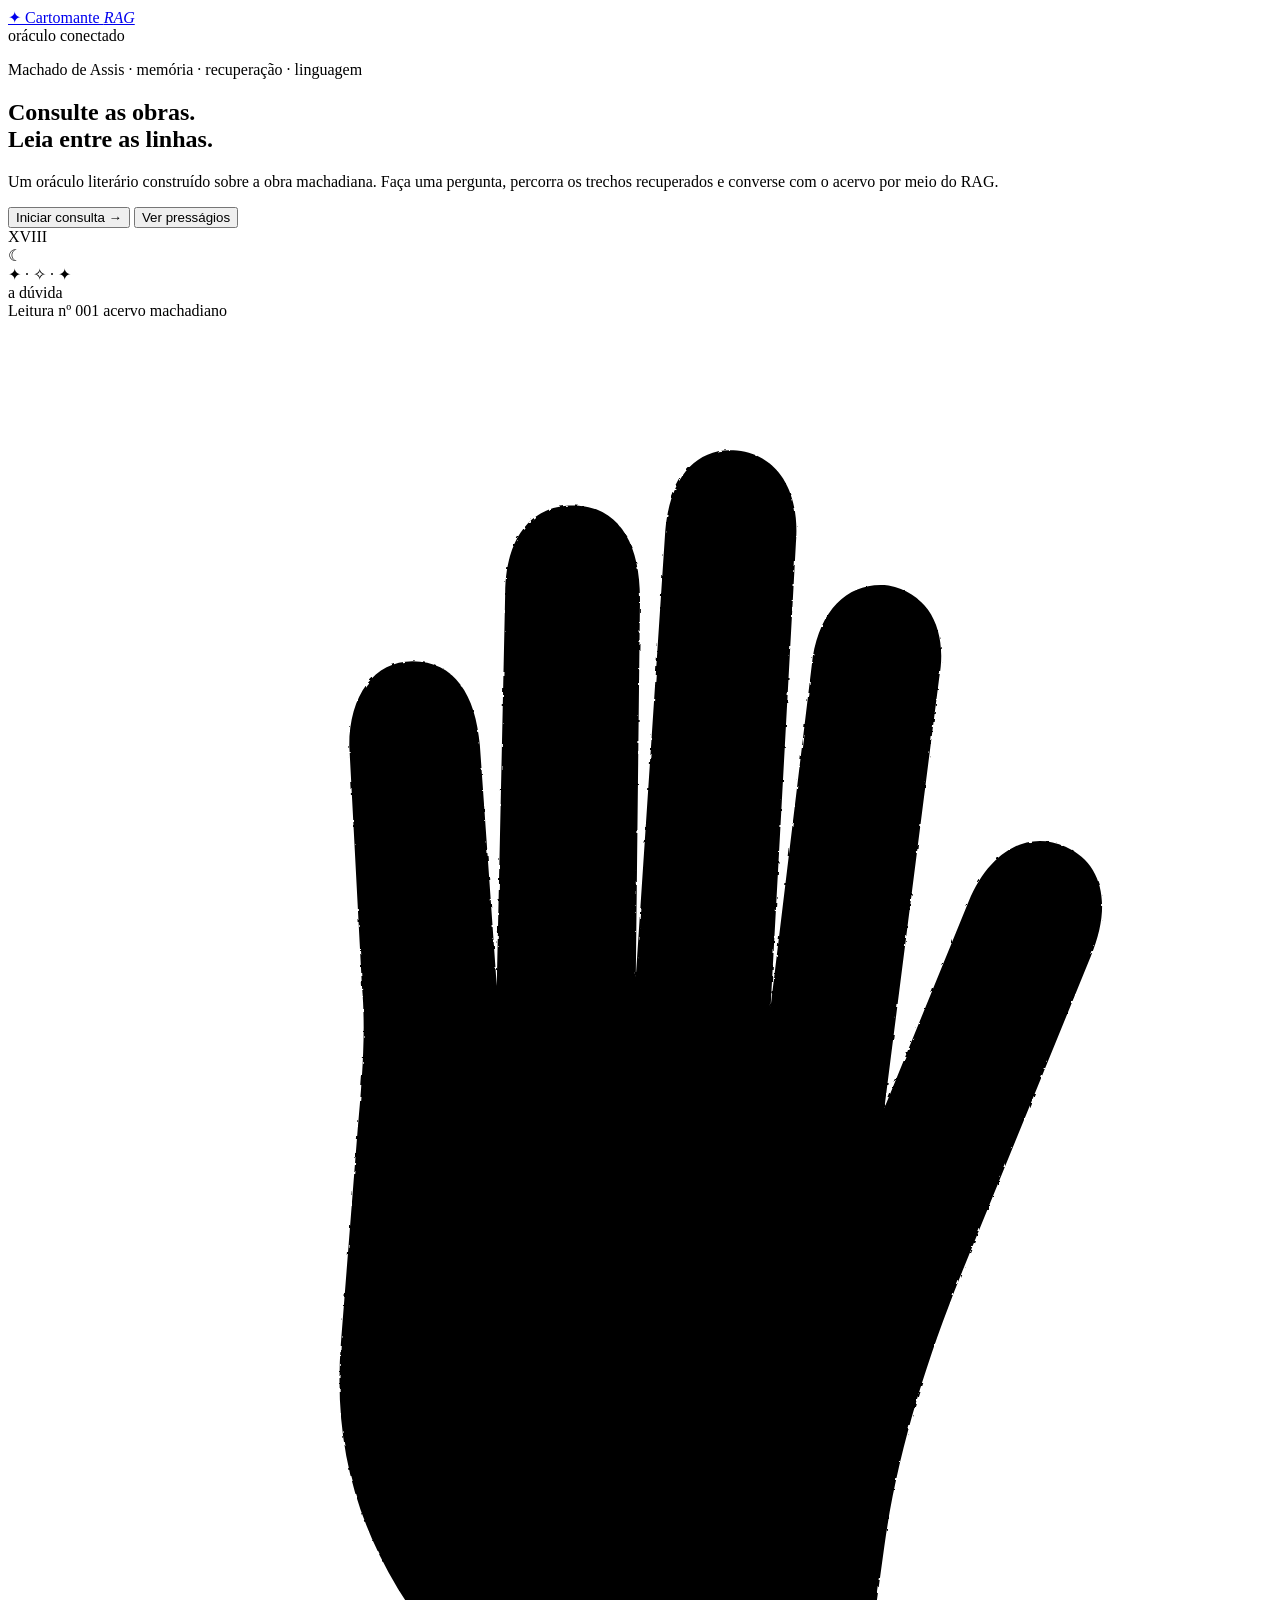
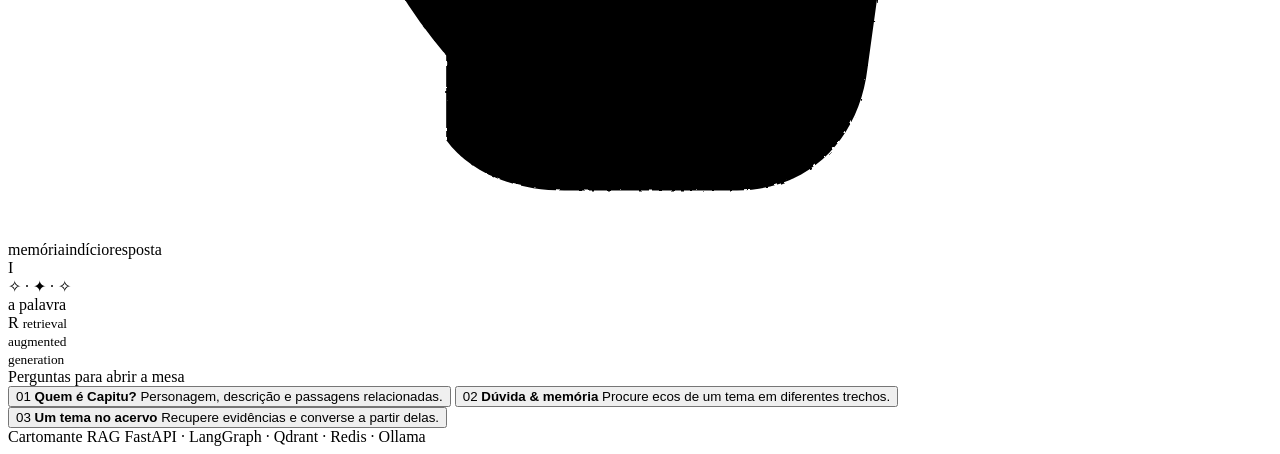
==== src/api/web/index.html @ 720d6f36 "[add] v1 da interface" ====
<!doctype html>
<html lang="pt-BR">
<head>
  <meta charset="utf-8">
  <meta name="viewport" content="width=device-width, initial-scale=1">
  <meta name="theme-color" content="#171711">
  <title>Cartomante RAG</title>
  <link rel="stylesheet" href="/assets/styles.css">
</head>
<body class="home-page">
  <div class="grain" aria-hidden="true"></div>

  <header class="site-header shell">
    <a class="brand" href="/" aria-label="Cartomante RAG — início">
      <span class="brand-mark" aria-hidden="true">✦</span>
      <span>Cartomante <em>RAG</em></span>
    </a>
    <div class="header-status" title="Interface do motor de consulta literária">
      <span class="status-dot"></span>
      <span>oráculo conectado</span>
    </div>
  </header>

  <main class="home-shell shell">
    <section class="hero-copy" aria-labelledby="hero-title">
      <p class="eyebrow">Machado de Assis · memória · recuperação · linguagem</p>
      <h1 id="hero-title">Consulte as obras.<br><span>Leia entre as linhas.</span></h1>
      <p class="hero-description">
        Um oráculo literário construído sobre a obra machadiana. Faça uma pergunta,
        percorra os trechos recuperados e converse com o acervo por meio do RAG.
      </p>

      <div class="hero-actions">
        <button class="button button-primary" id="start-chat" type="button">
          <span>Iniciar consulta</span>
          <span aria-hidden="true">→</span>
        </button>
        <button class="button button-ghost" id="focus-suggestions" type="button">
          Ver presságios
        </button>
      </div>

      <div class="recent-block" id="recent-block" hidden>
        <div class="section-heading">
          <span>Consultas recentes</span>
          <span class="section-line"></span>
        </div>
        <div class="recent-list" id="recent-list"></div>
      </div>
    </section>

    <section class="oracle-stage" aria-label="Mesa de cartomancia">
      <div class="halo halo-one" aria-hidden="true"></div>
      <div class="halo halo-two" aria-hidden="true"></div>

      <div class="tarot-card tarot-card-left" aria-hidden="true">
        <div class="card-corner">XVIII</div>
        <div class="moon-glyph">☾</div>
        <div class="card-stars">✦ · ✧ · ✦</div>
        <div class="card-label">a dúvida</div>
      </div>

      <article class="palm-card">
        <div class="palm-card-head">
          <span>Leitura nº 001</span>
          <span>acervo machadiano</span>
        </div>

        <svg class="palm-svg" viewBox="0 0 300 360" role="img" aria-label="Ilustração estilizada de uma mão para leitura de palma">
          <defs>
            <filter id="roughen">
              <feTurbulence type="fractalNoise" baseFrequency="0.8" numOctaves="1" result="noise"/>
              <feDisplacementMap in="SourceGraphic" in2="noise" scale="0.7"/>
            </filter>
          </defs>
          <g filter="url(#roughen)">
            <path class="palm-outline" d="M104 317c-20-24-27-47-25-74l4-51c1-11 2-23 1-34l-3-57c0-12 6-20 15-20 10 0 15 8 16 20l4 57 2-93c0-13 6-21 16-21 11 0 16 9 16 22l-1 90 7-106c1-12 7-20 17-19 10 1 15 10 14 22l-6 110 10-83c2-12 9-18 18-17 10 2 14 11 12 22l-13 102 20-49c5-12 14-17 23-13 9 4 11 14 6 26l-31 76c-8 20-15 42-18 64l-4 29c-2 17-14 29-31 29h-41c-13 0-23-5-28-12z"/>
            <path class="palm-line palm-line-life" d="M113 177c32-19 71 0 78 34 5 28-8 60-39 79"/>
            <path class="palm-line" d="M103 209c28-9 64-7 100 12"/>
            <path class="palm-line" d="M111 239c31 8 55 26 69 53"/>
            <path class="palm-line" d="M144 166c8 30 10 68 3 112"/>
            <path class="palm-line palm-line-faint" d="M167 183c18 19 30 44 35 72"/>
          </g>
          <circle class="palm-node" cx="146" cy="167" r="4"/>
          <circle class="palm-node" cx="103" cy="209" r="3"/>
          <circle class="palm-node" cx="203" cy="221" r="3"/>
        </svg>

        <div class="palm-caption">
          <span>memória</span><i></i><span>indício</span><i></i><span>resposta</span>
        </div>
      </article>

      <div class="tarot-card tarot-card-right" aria-hidden="true">
        <div class="card-corner">I</div>
        <div class="eye-glyph">
          <span class="eye-ring"><span class="eye-dot"></span></span>
        </div>
        <div class="card-stars">✧ · ✦ · ✧</div>
        <div class="card-label">a palavra</div>
      </div>

      <div class="tech-seal" aria-hidden="true">
        <span>R</span>
        <small>retrieval<br>augmented<br>generation</small>
      </div>
    </section>
  </main>

  <section class="omens shell" id="omens" aria-labelledby="omens-title">
    <div class="section-heading centered">
      <span id="omens-title">Perguntas para abrir a mesa</span>
      <span class="section-line"></span>
    </div>
    <div class="omen-grid">
      <button class="omen-card" type="button" data-prompt="Quem é Capitu e como ela é apresentada em Dom Casmurro?">
        <span class="omen-number">01</span>
        <strong>Quem é Capitu?</strong>
        <span>Personagem, descrição e passagens relacionadas.</span>
      </button>
      <button class="omen-card" type="button" data-prompt="Como Machado de Assis trabalha a dúvida e a memória em Dom Casmurro?">
        <span class="omen-number">02</span>
        <strong>Dúvida & memória</strong>
        <span>Procure ecos de um tema em diferentes trechos.</span>
      </button>
      <button class="omen-card" type="button" data-prompt="Encontre passagens de Machado de Assis sobre ciúme e explique o contexto.">
        <span class="omen-number">03</span>
        <strong>Um tema no acervo</strong>
        <span>Recupere evidências e converse a partir delas.</span>
      </button>
    </div>
  </section>

  <footer class="site-footer shell">
    <span>Cartomante RAG</span>
    <span>FastAPI · LangGraph · Qdrant · Redis · Ollama</span>
  </footer>

  <div class="toast" id="toast" role="status" aria-live="polite"></div>
  <script src="/assets/home.js" defer></script>
</body>
</html>
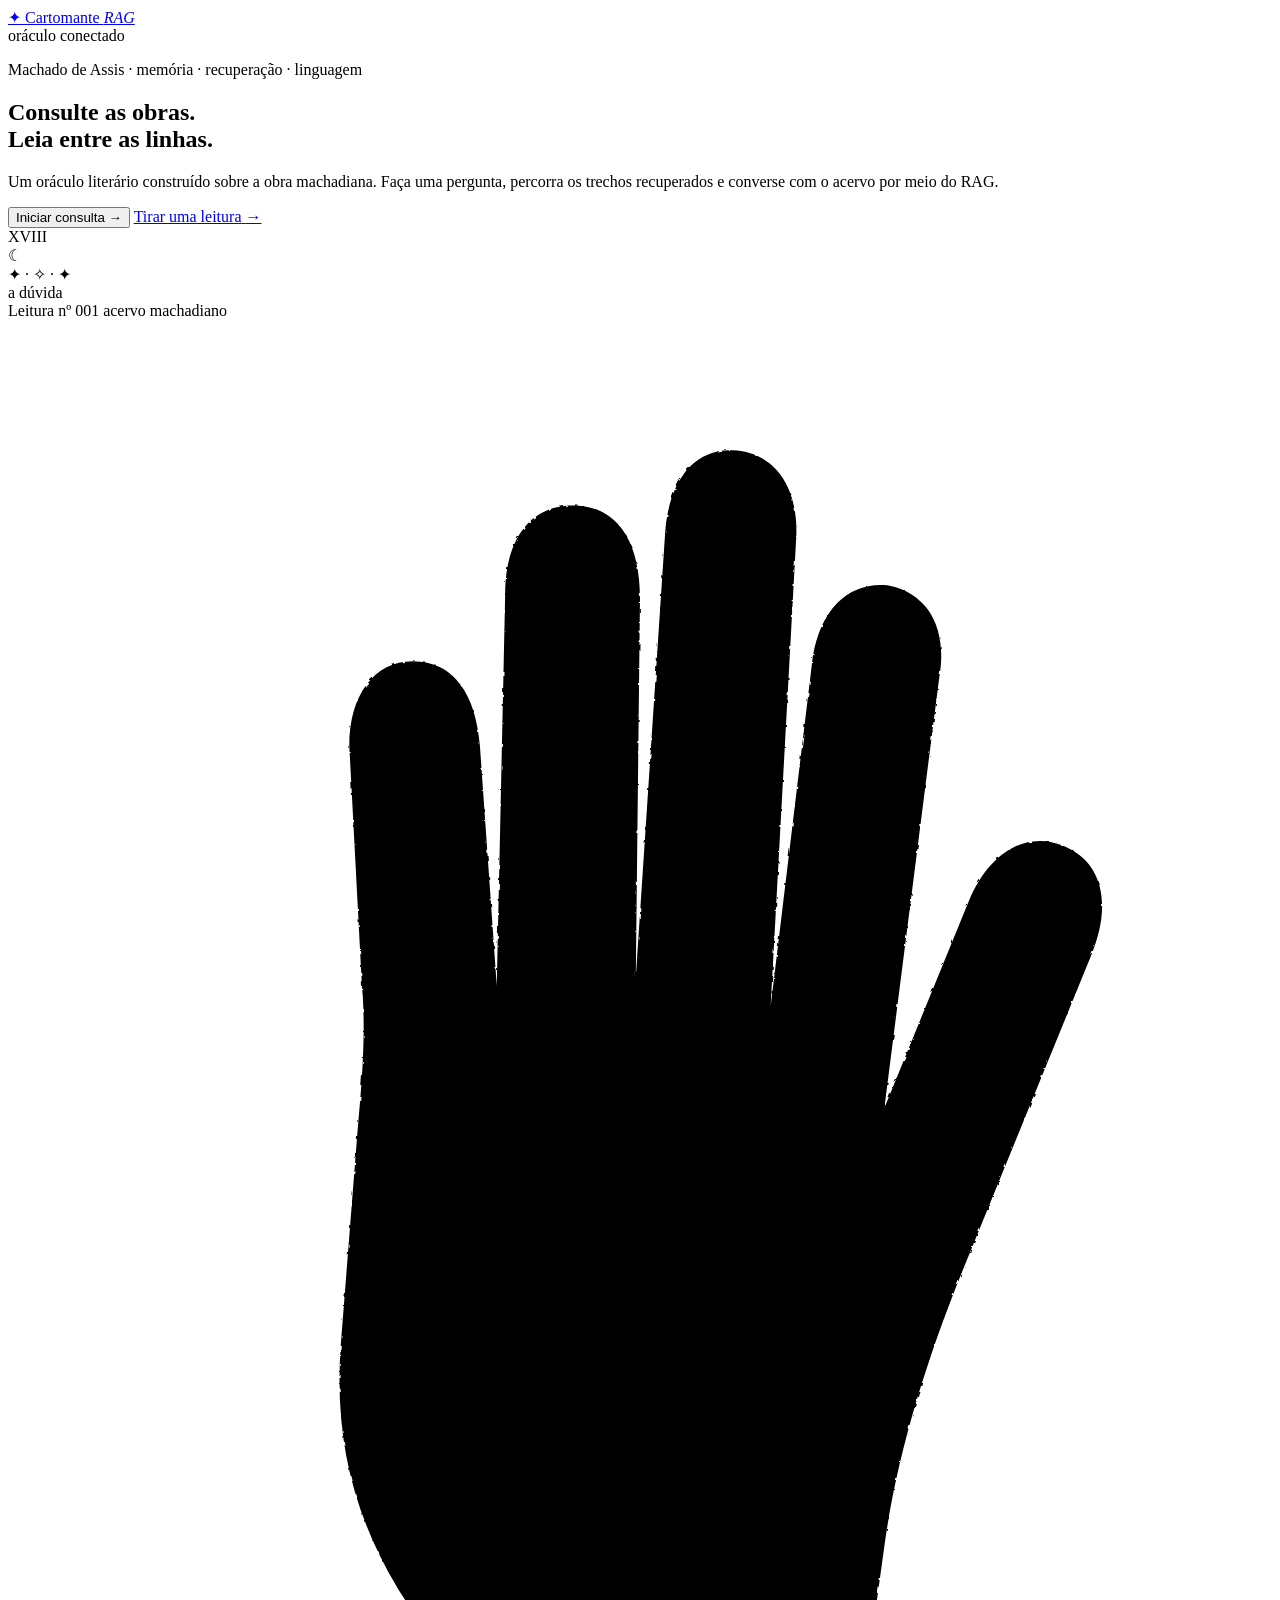
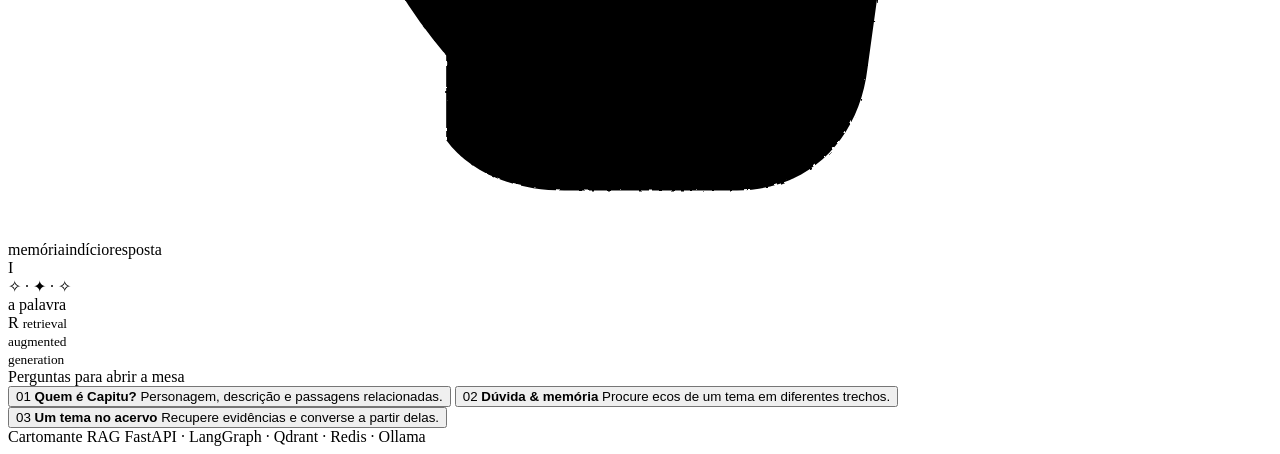
==== commit dc3ecba4: "[add] abrir mesa de leituras" ====
--- a/src/api/web/index.html
+++ b/src/api/web/index.html
@@ -5,7 +5,7 @@
   <meta name="viewport" content="width=device-width, initial-scale=1">
   <meta name="theme-color" content="#171711">
   <title>Cartomante RAG</title>
-  <link rel="stylesheet" href="/assets/styles.css">
+  <link rel="stylesheet" href="/assets/styles.css?v=free-reading-7">
 </head>
 <body class="home-page">
   <div class="grain" aria-hidden="true"></div>
@@ -35,9 +35,10 @@
           <span>Iniciar consulta</span>
           <span aria-hidden="true">→</span>
         </button>
-        <button class="button button-ghost" id="focus-suggestions" type="button">
-          Ver presságios
-        </button>
+        <a class="button button-ghost" id="open-reading" href="/reading">
+          <span>Tirar uma leitura</span>
+          <span aria-hidden="true">→</span>
+        </a>
       </div>
 
       <div class="recent-block" id="recent-block" hidden>
@@ -137,6 +138,6 @@
   </footer>
 
   <div class="toast" id="toast" role="status" aria-live="polite"></div>
-  <script src="/assets/home.js" defer></script>
+  <script src="/assets/home.js?v=free-reading-3" defer></script>
 </body>
 </html>
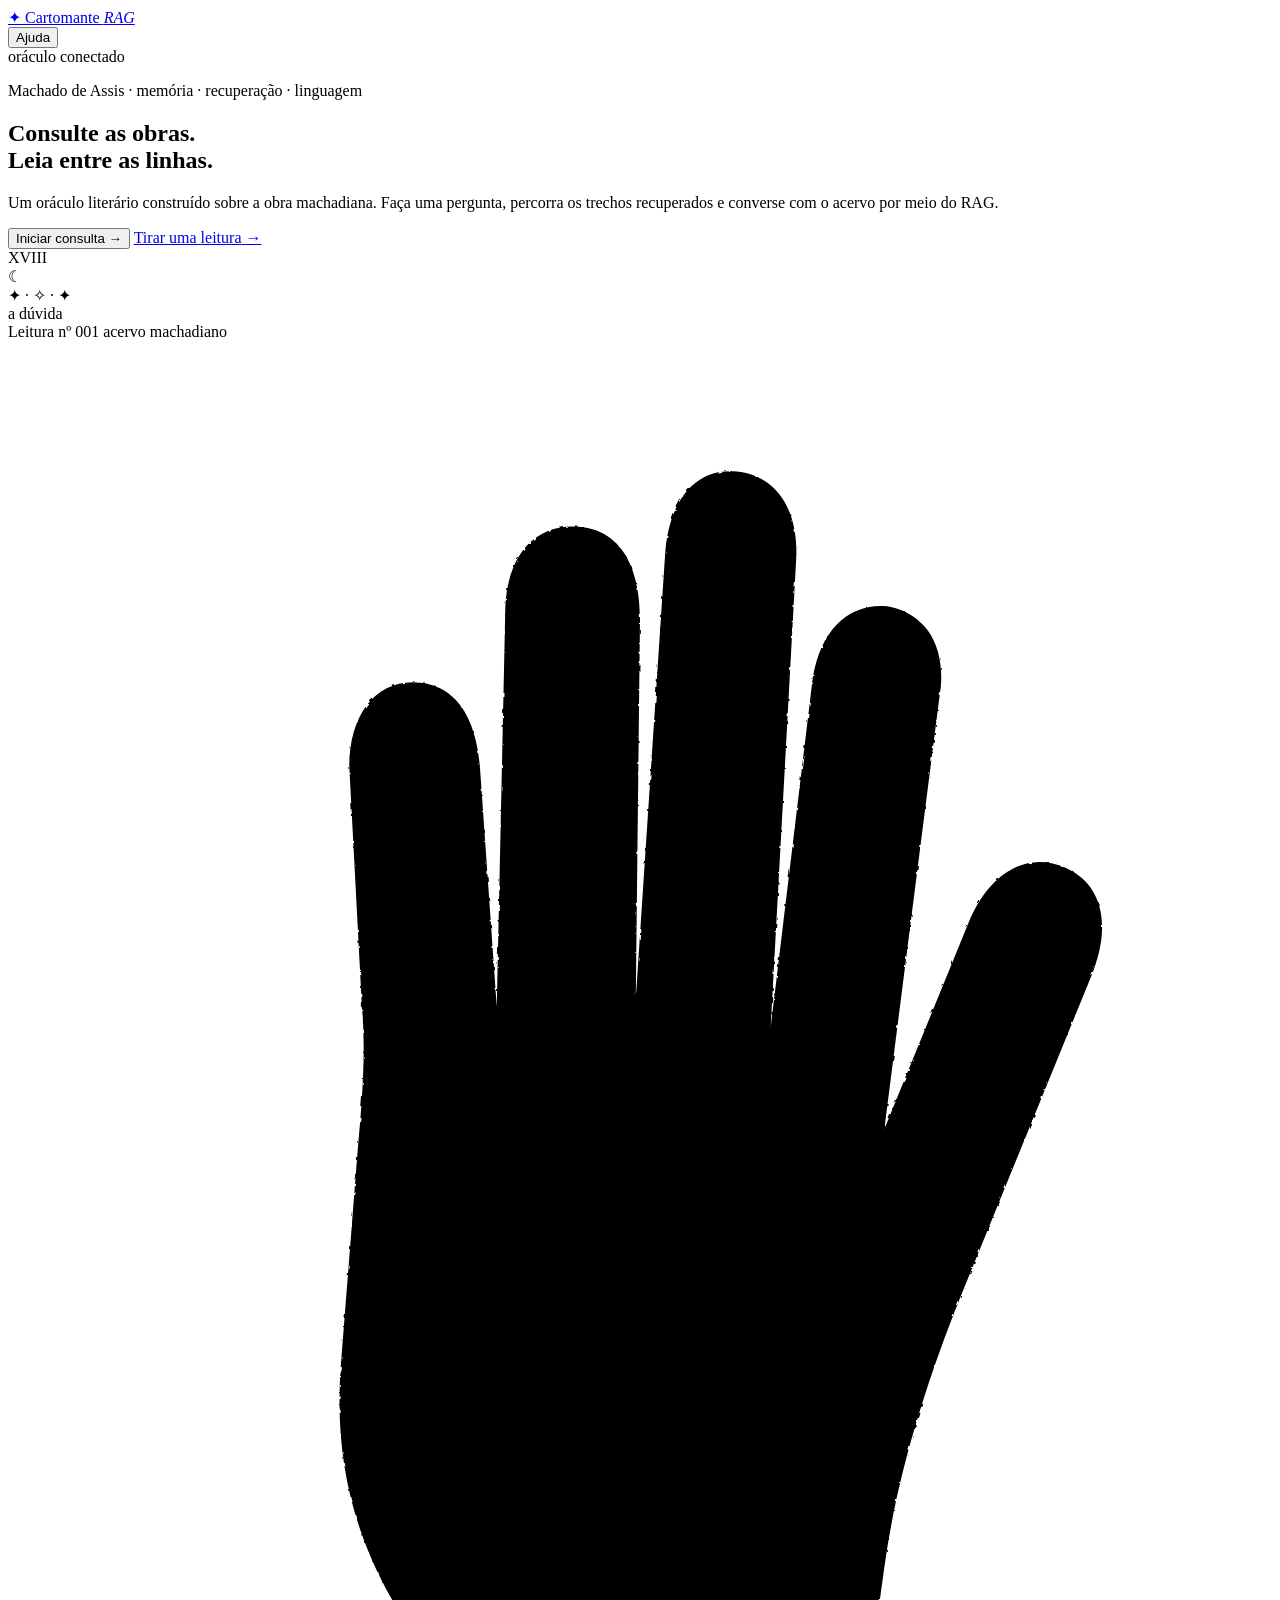
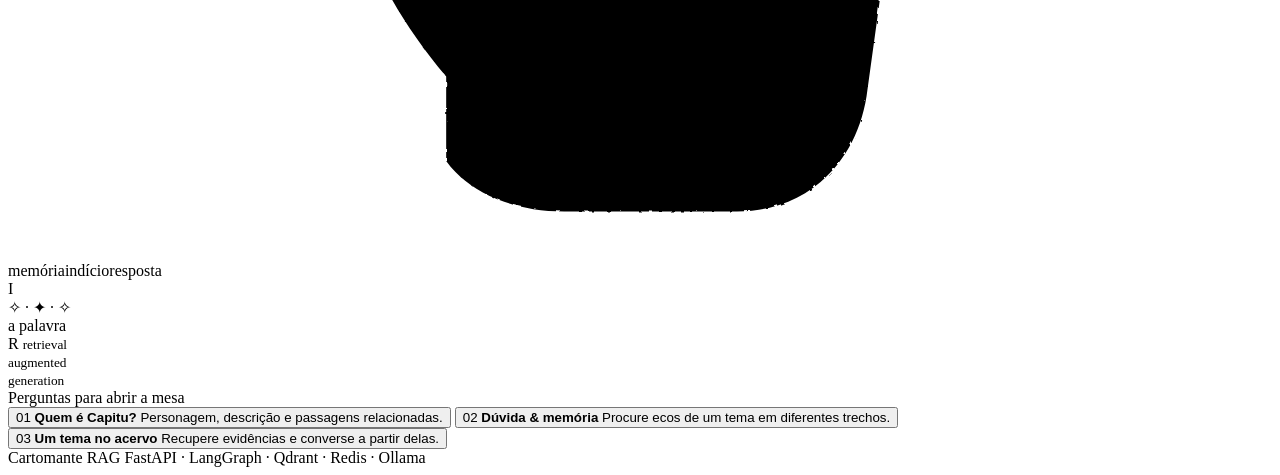
==== commit 4191406a: "documentacao + preparo do repo" ====
--- a/src/api/web/index.html
+++ b/src/api/web/index.html
@@ -5,7 +5,7 @@
   <meta name="viewport" content="width=device-width, initial-scale=1">
   <meta name="theme-color" content="#171711">
   <title>Cartomante RAG</title>
-  <link rel="stylesheet" href="/assets/styles.css?v=free-reading-7">
+  <link rel="stylesheet" href="/assets/styles.css?v=home-card-align-10">
 </head>
 <body class="home-page">
   <div class="grain" aria-hidden="true"></div>
@@ -15,9 +15,12 @@
       <span class="brand-mark" aria-hidden="true">✦</span>
       <span>Cartomante <em>RAG</em></span>
     </a>
-    <div class="header-status" title="Interface do motor de consulta literária">
-      <span class="status-dot"></span>
-      <span>oráculo conectado</span>
+    <div class="home-header-actions">
+      <button class="header-help" type="button" data-help-open aria-haspopup="dialog">Ajuda</button>
+      <div class="header-status" title="Interface do motor de consulta literária">
+        <span class="status-dot"></span>
+        <span>oráculo conectado</span>
+      </div>
     </div>
   </header>
 
@@ -138,6 +141,7 @@
   </footer>
 
   <div class="toast" id="toast" role="status" aria-live="polite"></div>
+  <script src="/assets/help.js?v=ui-minimal-1" defer></script>
   <script src="/assets/home.js?v=free-reading-3" defer></script>
 </body>
 </html>
